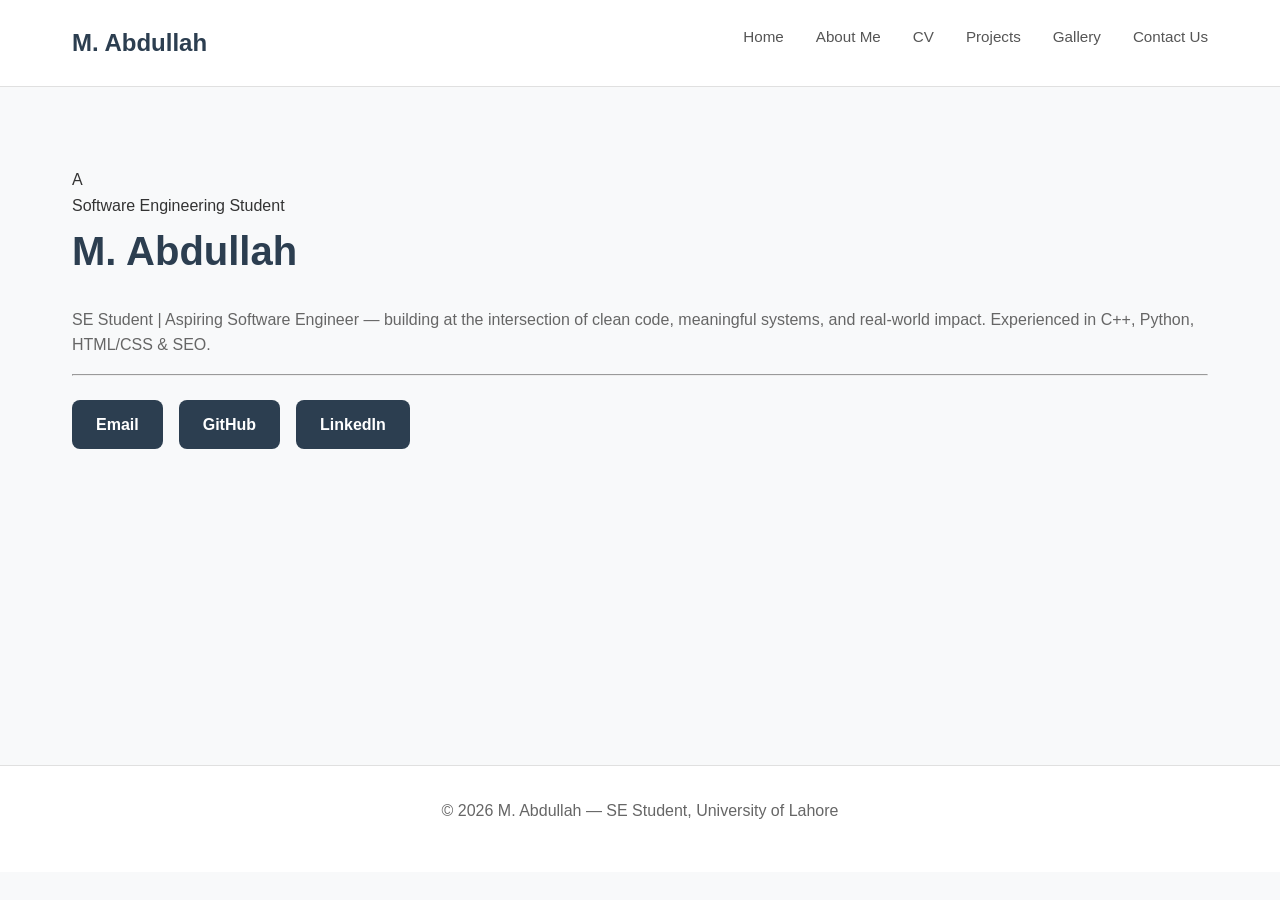
==== index.html @ 24690981 "Add files via upload" ====
<!DOCTYPE html>
<html lang="en">
<head>
    <meta charset="UTF-8">
    <title>M. Abdullah | SE Student &amp; Aspiring Software Engineer</title>
    <link rel="preconnect" href="https://fonts.googleapis.com">
    <link rel="preconnect" href="https://fonts.gstatic.com" crossorigin>
    <link href="https://fonts.googleapis.com/css2?family=Playfair+Display:ital,wght@0,700;1,400&family=DM+Sans:wght@300;400;500&family=DM+Mono:wght@400;500&display=swap" rel="stylesheet">
    <link rel="stylesheet" href="style.css">
</head>
<body>
    <header>
        <nav>
            <span class="nav-logo">M. Abdullah</span>
            <ul class="nav-links">
    <li><a href="index.html">Home</a></li>
    <li><a href="about.html">About Me</a></li>
    <li><a href="cv.html">CV</a></li>
    <li><a href="projects.html">Projects</a></li>
    <li><a href="gallery.html">Gallery</a></li>
    <li><a href="contact.html">Contact Us</a></li>
</ul>
        </nav>
    </header>
    <main>
        <section id="home">
            <div class="container">
                <div class="hero-layout">
                    <div class="hero-photo">
                        <span class="hero-photo-placeholder">A</span>
                    </div>
                    <div class="hero-text">
                        <span class="hero-tagline">Software Engineering Student</span>
                        <h1 class="hero-name">M. Abdullah</h1>
                        <p class="hero-subtitle">SE Student | Aspiring Software Engineer &mdash; building at the intersection of clean code, meaningful systems, and real-world impact. Experienced in C++, Python, HTML/CSS &amp; SEO.</p>
                        <hr class="hero-divider">
                        <div class="hero-links">
                            <a href="mailto:ohawanaofficial@gmail.com">Email</a>
                            <a href="https://github.com/ohawanaofficial" target="_blank">GitHub</a>
                            <a href="https://www.linkedin.com/in/m-abdullah" target="_blank">LinkedIn</a>
                        </div>
                    </div>
                </div>
            </div>
        </section>
    </main>
    <footer>
        <p>&copy; 2026 M. Abdullah &mdash; SE Student, University of Lahore</p>
    </footer>
</body>
</html>
---- style.css ----
* {
    margin: 0;
    padding: 0;
    box-sizing: border-box;
}

body {
    font-family: -apple-system, BlinkMacSystemFont, 'Segoe UI', 'Roboto', 'Oxygen', 'Ubuntu', 'Cantarell', sans-serif;
    background-color: #f8f9fa;
    color: #333;
    line-height: 1.6;
}

header {
    background-color: #ffffff;
    padding: 1.5rem 0;
    border-bottom: 1px solid #e0e0e0;
    position: sticky;
    top: 0;
    z-index: 100;
}

nav {
    max-width: 1200px;
    margin: 0 auto;
    padding: 0 2rem;
    display: flex;
    justify-content: space-between;
    align-items: center;
}

.nav-logo {
    font-size: 1.5rem;
    font-weight: 700;
    color: #2c3e50;
}

.nav-links {
    display: flex;
    list-style: none;
    gap: 2rem;
}

nav a {
    text-decoration: none;
    color: #555;
    font-size: 0.95rem;
    transition: color 0.2s ease;
}

nav a:hover {
    color: #2c3e50;
}

h1, h2 {
    font-size: 2.5rem;
    font-weight: 700;
    margin-bottom: 1.5rem;
    color: #2c3e50;
}

h3 {
    font-size: 1.3rem;
    color: #2c3e50;
    margin-bottom: 1rem;
}

p {
    font-size: 1rem;
    color: #666;
    margin-bottom: 1rem;
}

.container {
    max-width: 1200px;
    margin: 0 auto;
    padding: 0 2rem;
}

form {
    max-width: 500px;
    margin-top: 2rem;
}

label {
    display: block;
    margin-bottom: 0.5rem;
    color: #333;
    font-weight: 500;
}

input, textarea {
    width: 100%;
    max-width: 400px;
    padding: 0.75rem 1rem;
    margin-bottom: 1.5rem;
    background-color: #ffffff;
    border: 1px solid #ddd;
    border-radius: 0.5rem;
    color: #333;
    font-family: inherit;
    font-size: 1rem;
    transition: border-color 0.2s ease;
}

input:focus, textarea:focus {
    outline: none;
    border-color: #555;
}

button {
    padding: 0.75rem 2rem;
    background-color: #2c3e50;
    color: white;
    border: none;
    border-radius: 0.5rem;
    font-size: 1rem;
    font-weight: 600;
    cursor: pointer;
    transition: background-color 0.2s ease;
}

button:hover {
    background-color: #1a252f;
}

.hero-links {
    display: flex;
    gap: 1rem;
    margin-top: 1.5rem;
}

.hero-links a {
    padding: 0.75rem 1.5rem;
    background-color: #2c3e50;
    color: white;
    border-radius: 0.5rem;
    font-weight: 600;
    transition: background-color 0.2s ease;
}

.hero-links a:hover {
    background-color: #1a252f;
    color: white;
}

ul {
    margin-left: 2rem;
}

li {
    margin-bottom: 0.75rem;
}

main {
    min-height: 70vh;
    padding: 2rem 0;
}

section {
    padding: 3rem 0;
}

a {
    color: #2c3e50;
    text-decoration: none;
    transition: color 0.2s ease;
}

a:hover {
    color: #555;
}

footer {
    text-align: center;
    padding: 2rem;
    border-top: 1px solid #e0e0e0;
    color: #999;
    margin-top: 3rem;
    background-color: #ffffff;
}
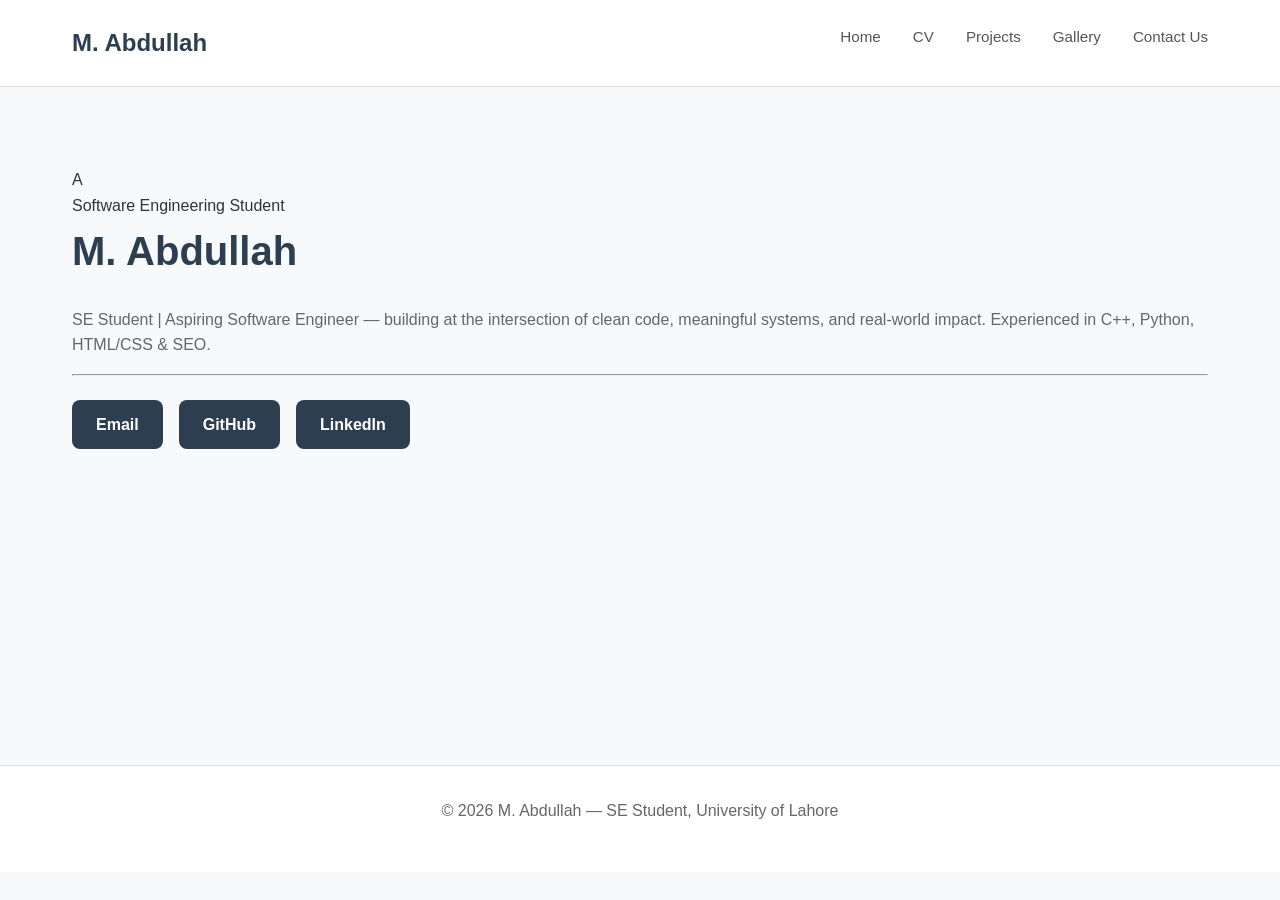
==== commit ce7644d4: "Remove 'About Me' link from navigation" ====
--- a/index.html
+++ b/index.html
@@ -14,7 +14,6 @@
             <span class="nav-logo">M. Abdullah</span>
             <ul class="nav-links">
     <li><a href="index.html">Home</a></li>
-    <li><a href="about.html">About Me</a></li>
     <li><a href="cv.html">CV</a></li>
     <li><a href="projects.html">Projects</a></li>
     <li><a href="gallery.html">Gallery</a></li>
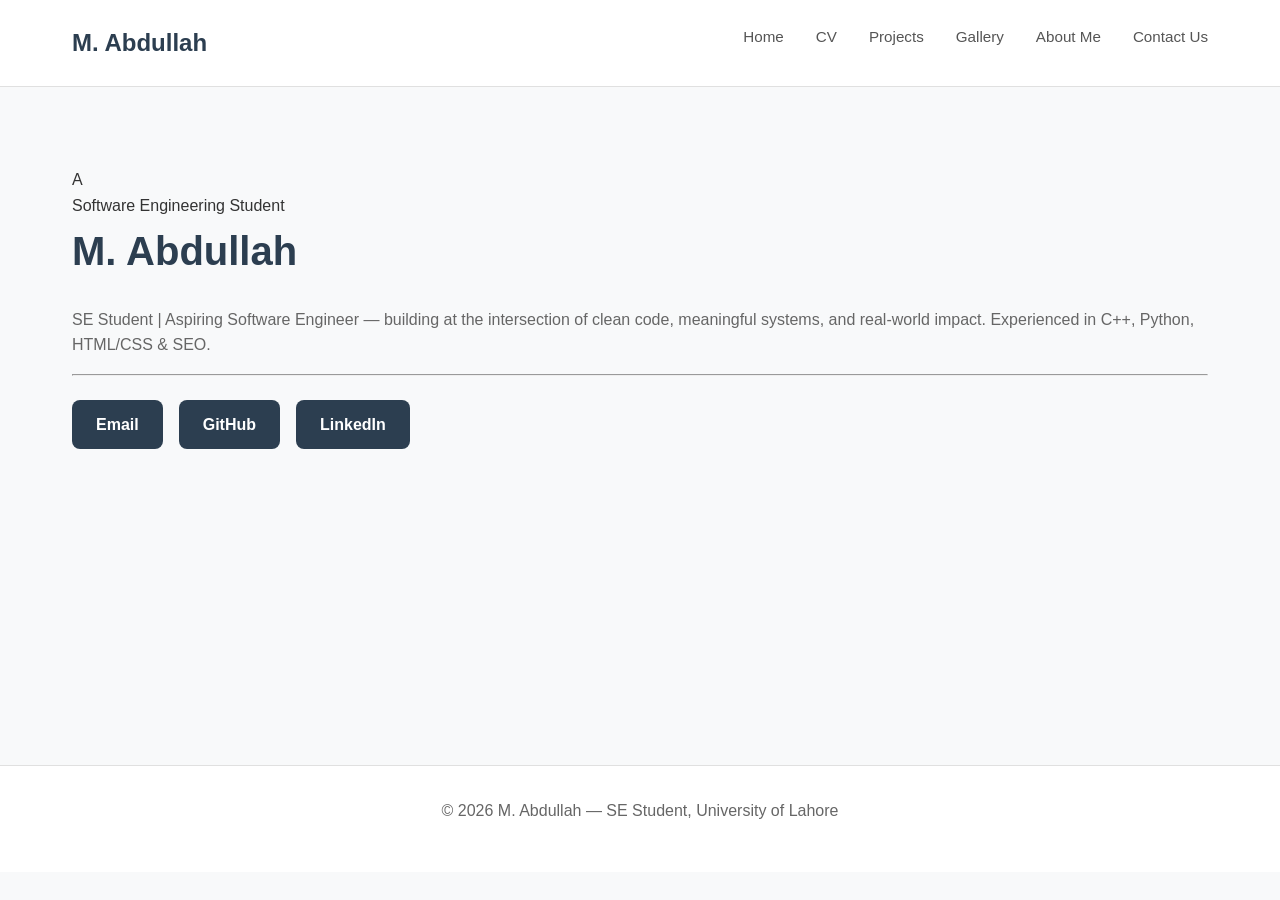
==== commit f3afc6f8: "Add files via upload" ====
--- a/index.html
+++ b/index.html
@@ -17,6 +17,7 @@
     <li><a href="cv.html">CV</a></li>
     <li><a href="projects.html">Projects</a></li>
     <li><a href="gallery.html">Gallery</a></li>
+    <li><a href="about.html">About Me</a></li>
     <li><a href="contact.html">Contact Us</a></li>
 </ul>
         </nav>
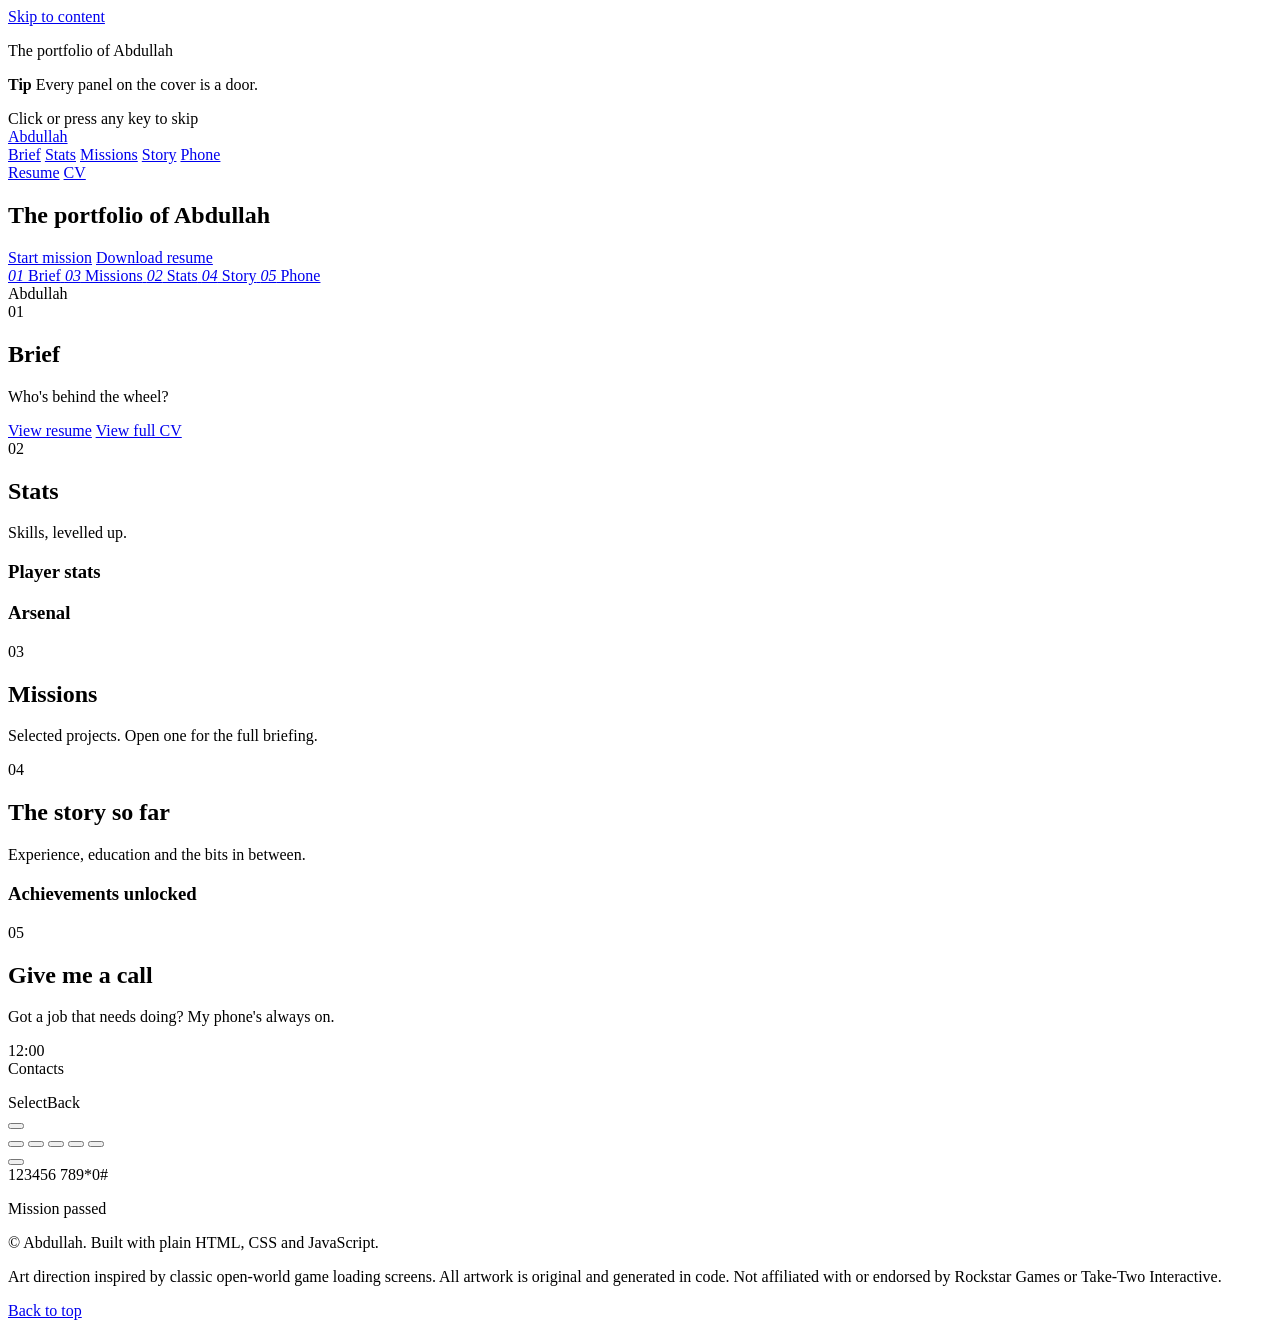
==== commit bb4a68ca: "Add files via upload" ====
--- a/index.html
+++ b/index.html
@@ -1,51 +1,253 @@
-<!DOCTYPE html>
-<html lang="en">
+<!doctype html>
+<html lang="en" class="no-js">
 <head>
-    <meta charset="UTF-8">
-    <title>M. Abdullah | SE Student &amp; Aspiring Software Engineer</title>
-    <link rel="preconnect" href="https://fonts.googleapis.com">
-    <link rel="preconnect" href="https://fonts.gstatic.com" crossorigin>
-    <link href="https://fonts.googleapis.com/css2?family=Playfair+Display:ital,wght@0,700;1,400&family=DM+Sans:wght@300;400;500&family=DM+Mono:wght@400;500&display=swap" rel="stylesheet">
-    <link rel="stylesheet" href="style.css">
+  <meta charset="utf-8">
+  <meta name="viewport" content="width=device-width, initial-scale=1">
+  <title>Muhammad Abdullah — Portfolio</title>
+  <meta name="description" content="Portfolio of Muhammad Abdullah, full-stack developer and BSSE student in Lahore. Projects, experience, skills and contact.">
+  <meta name="theme-color" content="#161513">
+  <meta property="og:title" content="Muhammad Abdullah — Portfolio">
+  <meta property="og:description" content="Full-stack developer in Lahore. Projects, experience, skills and contact.">
+  <meta property="og:type" content="website">
+  <link rel="icon" href="data:image/svg+xml,%3Csvg xmlns='http://www.w3.org/2000/svg' viewBox='0 0 64 64'%3E%3Crect width='64' height='64' rx='8' fill='%23111'/%3E%3Ctext x='32' y='48' font-family='Impact,Arial Black,sans-serif' font-size='44' text-anchor='middle' fill='%23f1ebdd'%3EA%3C/text%3E%3C/svg%3E">
+  <link rel="preconnect" href="https://fonts.googleapis.com">
+  <link rel="preconnect" href="https://fonts.gstatic.com" crossorigin>
+  <link href="https://fonts.googleapis.com/css2?family=Anton&family=Barlow:ital,wght@0,400;0,500;0,600;0,700;1,400&family=Oswald:wght@400;500;600;700&display=swap" rel="stylesheet">
+  <link rel="stylesheet" href="assets/css/style.css">
+  <script>
+    document.documentElement.className = "js is-loading";
+    try { if (sessionStorage.getItem("seenLoader") === "1") document.documentElement.classList.add("skip-loader"); } catch (e) {}
+  </script>
 </head>
 <body>
-    <header>
-        <nav>
-            <span class="nav-logo">M. Abdullah</span>
-            <ul class="nav-links">
-    <li><a href="index.html">Home</a></li>
-    <li><a href="cv.html">CV</a></li>
-    <li><a href="projects.html">Projects</a></li>
-    <li><a href="gallery.html">Gallery</a></li>
-    <li><a href="about.html">About Me</a></li>
-    <li><a href="contact.html">Contact Us</a></li>
-</ul>
-        </nav>
-    </header>
-    <main>
-        <section id="home">
-            <div class="container">
-                <div class="hero-layout">
-                    <div class="hero-photo">
-                        <span class="hero-photo-placeholder">A</span>
-                    </div>
-                    <div class="hero-text">
-                        <span class="hero-tagline">Software Engineering Student</span>
-                        <h1 class="hero-name">M. Abdullah</h1>
-                        <p class="hero-subtitle">SE Student | Aspiring Software Engineer &mdash; building at the intersection of clean code, meaningful systems, and real-world impact. Experienced in C++, Python, HTML/CSS &amp; SEO.</p>
-                        <hr class="hero-divider">
-                        <div class="hero-links">
-                            <a href="mailto:ohawanaofficial@gmail.com">Email</a>
-                            <a href="https://github.com/ohawanaofficial" target="_blank">GitHub</a>
-                            <a href="https://www.linkedin.com/in/m-abdullah" target="_blank">LinkedIn</a>
-                        </div>
-                    </div>
-                </div>
+  <a class="skip-link" href="#brief">Skip to content</a>
+
+  <!-- ===================== LOADING SCREEN ===================== -->
+  <div class="loader" id="loader" aria-hidden="true">
+    <div class="loader-sky" data-scene="skyline" data-tint="night" data-ratio="banner" data-seed="4"></div>
+    <div class="loader-frames">
+      <figure class="lf lf-1 panel" data-scene="portrait" data-tint="dusk" data-ratio="tall" data-seed="2"></figure>
+      <figure class="lf lf-2 panel" data-scene="bridge" data-tint="harbor" data-seed="5"></figure>
+      <figure class="lf lf-3 panel" data-scene="statue" data-tint="park" data-seed="8"></figure>
+      <figure class="lf lf-4 panel" data-scene="train" data-tint="rust" data-seed="3"></figure>
+    </div>
+    <div class="loader-logo">
+      <span class="logo-pre">The portfolio of</span>
+      <span class="logo-name" data-bind="name">Abdullah</span>
+    </div>
+    <div class="loader-bar">
+      <p class="loader-tip"><b>Tip</b> <span id="loader-tip">Every panel on the cover is a door.</span></p>
+      <div class="loader-progress"><span></span></div>
+      <span class="loader-spin" aria-hidden="true"></span>
+    </div>
+    <span class="loader-skip">Click or press any key to skip</span>
+  </div>
+
+  <!-- ===================== PAUSE MENU (NAV) ===================== -->
+  <header class="menu" id="menu">
+    <div class="menu-inner">
+      <a class="menu-logo" href="#top" data-bind="name">Abdullah</a>
+      <nav class="menu-tabs" aria-label="Sections">
+        <a href="#brief">Brief</a>
+        <a href="#stats">Stats</a>
+        <a href="#missions">Missions</a>
+        <a href="#story">Story</a>
+        <a href="#phone">Phone</a>
+      </nav>
+      <div class="menu-docs">
+        <a class="menu-btn" href="resume.html">Resume</a>
+        <a class="menu-btn menu-btn-alt" href="cv.html">CV</a>
+      </div>
+    </div>
+  </header>
+
+  <main>
+    <!-- ===================== COVER ===================== -->
+    <section class="cover-wrap" id="top" aria-label="Cover">
+      <div class="cover">
+        <div class="panel c-logo">
+          <h1 class="logo">
+            <span class="logo-pre">The portfolio of</span>
+            <span class="logo-name" data-bind="name">Abdullah</span>
+            <span class="logo-roles" id="logo-roles"></span>
+          </h1>
+          <p class="logo-tagline" data-bind="tagline"></p>
+          <div class="logo-cta">
+            <a class="btn" href="#missions">Start mission</a>
+            <a class="btn btn-ghost" href="assets/docs/resume.pdf" download data-bind-download="Resume">Download resume</a>
+          </div>
+        </div>
+        <a class="panel c-portrait" href="#brief" data-scene="portrait" data-tint="dusk" data-ratio="tall" data-seed="2">
+          <span class="cap"><i>01</i> Brief</span>
+        </a>
+        <a class="panel c-bridge" href="#missions" data-scene="bridge" data-tint="harbor" data-seed="5">
+          <span class="cap"><i>03</i> Missions</span>
+        </a>
+        <a class="panel c-tower" href="#stats" data-scene="tower" data-tint="rust" data-ratio="tall" data-seed="6">
+          <span class="cap"><i>02</i> Stats</span>
+        </a>
+        <a class="panel c-statue" href="#story" data-scene="statue" data-tint="park" data-seed="8">
+          <span class="cap"><i>04</i> Story</span>
+        </a>
+        <a class="panel c-train" href="#phone" data-scene="train" data-tint="night" data-seed="3">
+          <span class="cap"><i>05</i> Phone</span>
+        </a>
+      </div>
+    </section>
+
+    <!-- ===================== 01 BRIEF ===================== -->
+    <section class="section section-paper" id="brief">
+      <div class="wrap brief">
+        <div class="brief-card reveal">
+          <div class="panel brief-art" data-scene="portrait" data-tint="mono" data-ratio="tall" data-seed="9"></div>
+          <span class="brief-name" data-bind="name">Abdullah</span>
+          <span class="brief-status" id="brief-status"></span>
+        </div>
+        <div class="brief-text">
+          <header class="sec-head reveal">
+            <span class="sec-num">01</span>
+            <h2 class="sec-title">Brief</h2>
+            <p class="sec-sub">Who's behind the wheel?</p>
+          </header>
+          <div class="brief-about reveal" id="brief-about"></div>
+          <dl class="dossier reveal" id="dossier"></dl>
+          <div class="brief-cta reveal">
+            <a class="btn btn-dark" href="resume.html">View resume</a>
+            <a class="btn" href="cv.html">View full CV</a>
+          </div>
+        </div>
+      </div>
+    </section>
+
+    <!-- ===================== 02 STATS ===================== -->
+    <section class="section section-dark" id="stats">
+      <div class="section-art" data-scene="tower" data-tint="rust" data-ratio="banner" data-seed="11"></div>
+      <div class="wrap">
+        <header class="sec-head reveal">
+          <span class="sec-num">02</span>
+          <h2 class="sec-title">Stats</h2>
+          <p class="sec-sub">Skills, levelled up.</p>
+        </header>
+        <div class="numbers reveal" id="numbers"></div>
+        <div class="stats-grid">
+          <div class="menu-box reveal">
+            <h3 class="menu-box-title">Player stats</h3>
+            <ul class="bars" id="bars"></ul>
+          </div>
+          <div class="menu-box reveal">
+            <h3 class="menu-box-title">Arsenal</h3>
+            <div class="arsenal" id="arsenal"></div>
+          </div>
+        </div>
+      </div>
+    </section>
+
+    <!-- ===================== 03 MISSIONS ===================== -->
+    <section class="section section-paper" id="missions">
+      <div class="wrap">
+        <header class="sec-head reveal">
+          <span class="sec-num">03</span>
+          <h2 class="sec-title">Missions</h2>
+          <p class="sec-sub">Selected projects. Open one for the full briefing.</p>
+        </header>
+        <div class="missions" id="mission-list"></div>
+      </div>
+    </section>
+
+    <!-- ===================== 04 STORY ===================== -->
+    <section class="section section-dark section-story" id="story">
+      <div class="section-art" data-scene="skyline" data-tint="park" data-ratio="square" data-seed="12"></div>
+      <div class="wrap">
+        <header class="sec-head reveal">
+          <span class="sec-num">04</span>
+          <h2 class="sec-title">The story so far</h2>
+          <p class="sec-sub">Experience, education and the bits in between.</p>
+        </header>
+        <ol class="story" id="story-list"></ol>
+        <div class="menu-box achievements reveal">
+          <h3 class="menu-box-title">Achievements unlocked</h3>
+          <ul class="achievement-list" id="achievements"></ul>
+        </div>
+      </div>
+    </section>
+
+    <!-- ===================== 05 PHONE ===================== -->
+    <section class="section section-night" id="phone">
+      <div class="section-art" data-scene="skyline" data-tint="night" data-ratio="banner" data-seed="13"></div>
+      <div class="wrap phone-wrap">
+        <div class="phone-copy">
+          <header class="sec-head reveal">
+            <span class="sec-num">05</span>
+            <h2 class="sec-title">Give me a call</h2>
+            <p class="sec-sub">Got a job that needs doing? My phone's always on.</p>
+          </header>
+          <ul class="contact-list reveal" id="contact-list"></ul>
+        </div>
+
+        <div class="phone reveal" id="phone-device">
+          <div class="phone-top"><span class="phone-speaker"></span></div>
+          <div class="phone-screen" tabindex="0" aria-label="Phone contacts. Use the arrow keys to choose and Enter to call.">
+            <div class="phone-status">
+              <span class="signal" aria-hidden="true"><i></i><i></i><i></i><i></i></span>
+              <span class="phone-clock" id="phone-clock">12:00</span>
+              <span class="battery" aria-hidden="true"><i></i></span>
             </div>
-        </section>
-    </main>
-    <footer>
-        <p>&copy; 2026 M. Abdullah &mdash; SE Student, University of Lahore</p>
-    </footer>
+            <div class="phone-title" id="phone-title">Contacts</div>
+            <ul class="phone-list" id="phone-list" role="listbox" aria-label="Contacts"></ul>
+            <div class="phone-calling" id="phone-calling" aria-live="polite"></div>
+            <div class="phone-soft"><span>Select</span><span>Back</span></div>
+          </div>
+          <div class="phone-keys" aria-hidden="true">
+            <button class="pk pk-soft" tabindex="-1" data-key="ok"></button>
+            <div class="dpad">
+              <button tabindex="-1" class="dp dp-up" data-key="up"></button>
+              <button tabindex="-1" class="dp dp-left" data-key="up"></button>
+              <button tabindex="-1" class="dp dp-ok" data-key="ok"></button>
+              <button tabindex="-1" class="dp dp-right" data-key="down"></button>
+              <button tabindex="-1" class="dp dp-down" data-key="down"></button>
+            </div>
+            <button class="pk pk-soft" tabindex="-1" data-key="back"></button>
+            <div class="numpad">
+              <span>1</span><span>2</span><span>3</span><span>4</span><span>5</span><span>6</span>
+              <span>7</span><span>8</span><span>9</span><span>*</span><span>0</span><span>#</span>
+            </div>
+          </div>
+        </div>
+      </div>
+    </section>
+  </main>
+
+  <!-- ===================== FOOTER ===================== -->
+  <footer class="footer">
+    <div class="footer-art" data-scene="skyline" data-tint="dusk" data-ratio="banner" data-seed="14"></div>
+    <div class="wrap footer-inner">
+      <p class="footer-big">Mission passed</p>
+      <p class="footer-line">© <span id="year"></span> <span data-bind="fullName">Abdullah</span>. Built with plain HTML, CSS and JavaScript.</p>
+      <p class="footer-note">Art direction inspired by classic open-world game loading screens. All artwork is original and generated in code. Not affiliated with or endorsed by Rockstar Games or Take-Two Interactive.</p>
+      <a class="btn btn-ghost" href="#top">Back to top</a>
+    </div>
+  </footer>
+
+  <!-- ===================== MISSION BRIEFING ===================== -->
+  <dialog class="briefing" id="briefing" aria-labelledby="briefing-title">
+    <div class="briefing-art panel" id="briefing-art"></div>
+    <div class="briefing-body">
+      <p class="briefing-meta" id="briefing-meta"></p>
+      <h3 class="briefing-title" id="briefing-title"></h3>
+      <p class="briefing-real" id="briefing-real"></p>
+      <p class="briefing-desc" id="briefing-desc"></p>
+      <ul class="briefing-list" id="briefing-list"></ul>
+      <ul class="tags" id="briefing-tags"></ul>
+      <div class="briefing-links" id="briefing-links"></div>
+    </div>
+    <button class="briefing-close" id="briefing-close" aria-label="Close briefing">✕</button>
+  </dialog>
+
+  <noscript><p class="noscript">This portfolio needs JavaScript to draw its artwork. The <a href="resume.html">resume</a> and <a href="cv.html">CV</a> are also available.</p></noscript>
+
+  <script src="assets/js/content.js"></script>
+  <script src="assets/js/util.js"></script>
+  <script src="assets/js/scenes.js"></script>
+  <script src="assets/js/main.js"></script>
 </body>
 </html>
